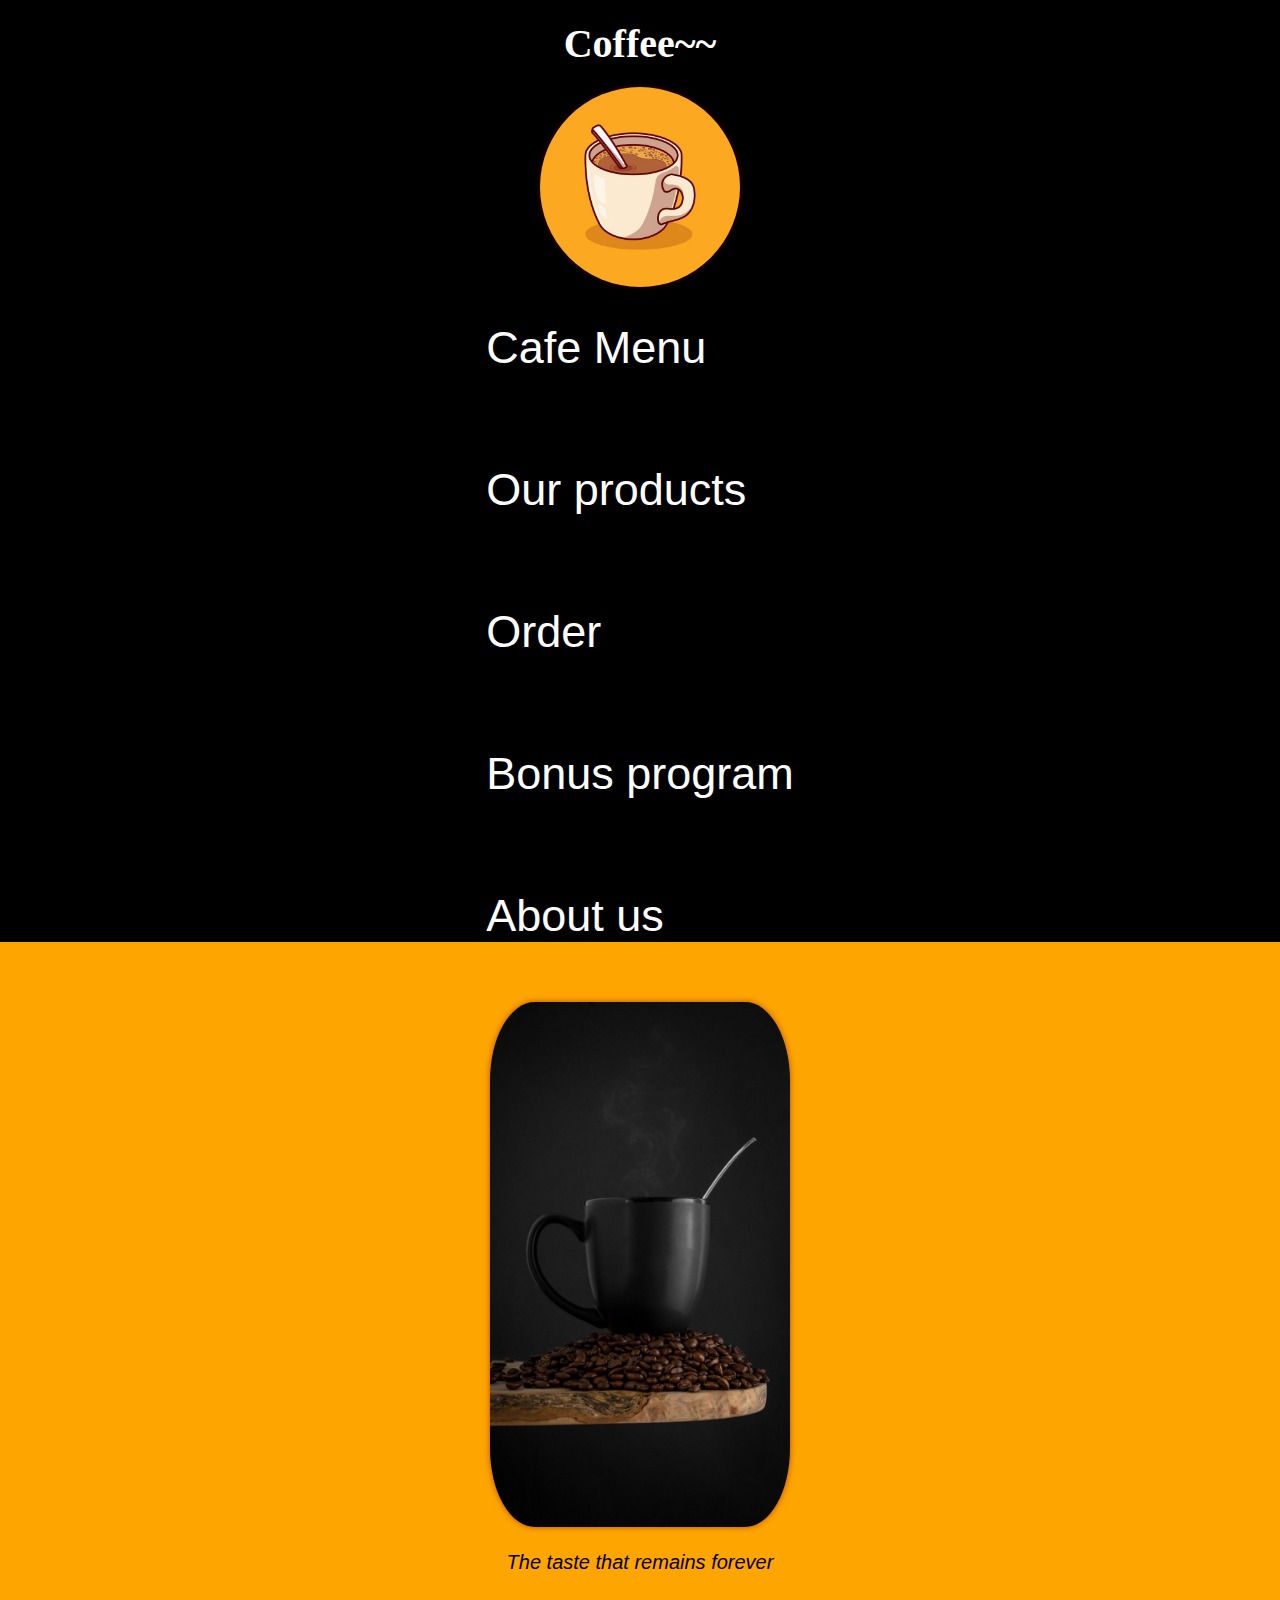
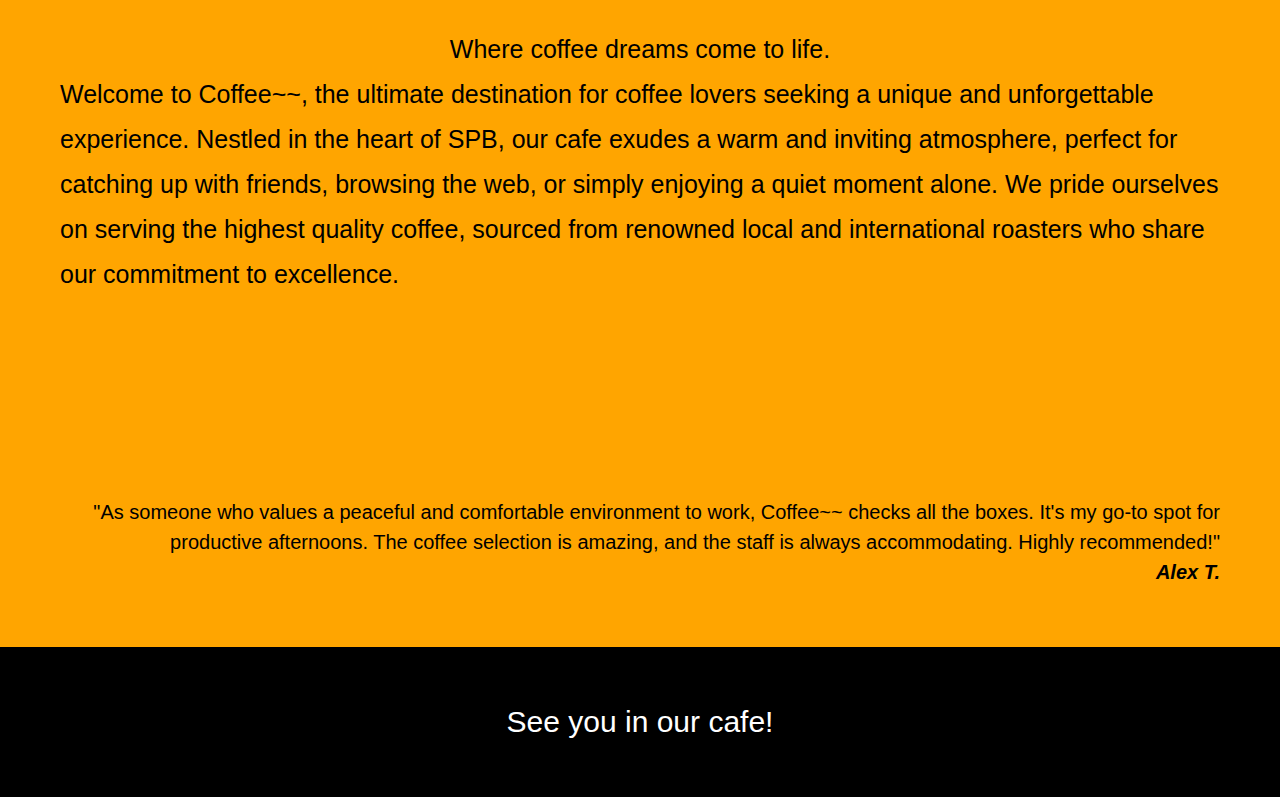
==== index.html @ 7472ffe2 "edited flex containers" ====
<!DOCTYPE html>
<html lang="eng">
<head>
    <meta charset="UTF-8">
    <title>Coffee~~</title>
    <link rel="icon" href="coffee_pic_1.jpg">
    <link rel="stylesheet" href="css/util.css">
    <link rel="stylesheet" href="css/header.css">
    <link rel="stylesheet" href="css/main.css">
    <link rel="stylesheet" href="css/footer.css">
</head>
<body>

<div class="header">
    <div class="header__image-container">
        <h1 class="header__image-title">Coffee~~</h1>
        <img class="header__coffee-image" src="coffee_pic_1.jpg" alt="Coffee image">
    </div>
    <nav class="header__menu">
        <a class="header__link">Cafe Menu</a>
        <a class="header__link">Our products</a>
        <a class="header__link">Order</a>
        <a class="header__link">Bonus program</a>
        <a class="header__link">About us</a>
    </nav>
</div>

<main class="main">
    <section class="welcome">
        <div class="welcome__image">
            <img class="welcome__coffee-image" src="coffee_pic_2.jpg" alt="Coffee image">
            <p class="welcome__aside-text"><i>The taste that remains forever</i></p>
        </div>
        <div class="welcome__text-container">
            <div class="welcome__main-text">
                <p class="welcome__title"> Where coffee dreams come to life. </p>
                <p class="welcome__text">
                    Welcome to Coffee~~, the ultimate destination for coffee lovers seeking a unique and
                    unforgettable
                    experience.
                    Nestled in the heart of SPB, our cafe exudes a warm and inviting atmosphere, perfect for catching up with
                    friends, browsing the web, or simply enjoying a quiet moment alone.
                    We pride ourselves on serving the highest quality coffee, sourced from renowned local and international
                    roasters who share our commitment to excellence.</p>
            </div>
            <article class="welcome__review">
                <blockquote class="welcome__blockquote">
                    <p class="welcome__quote"> "As someone who values a peaceful and comfortable environment to work, Coffee~~
                        checks all the boxes.
                        It's my go-to spot for productive afternoons.
                        The coffee selection is amazing, and the staff is always accommodating. Highly recommended!" </p>
                    <cite class="welcome__author"><strong>Alex T.</strong></cite>
                </blockquote>
            </article>
        </div>
    </section>
</main>
<footer class="footer">
    <p class="footer__goodbye-text"> See you in our cafe! </p>
</footer>

</body>
</html>
---- css/util.css ----
* {
    padding: 0;
    margin: 0;
    border: none;
    box-sizing: border-box;
    font-family: sans-serif;
}
body {
    display: flex;
    flex-direction: column;
    justify-content: space-between;
    min-height: 100vh;
    min-width: 100vh;
}
@media only screen and (max-width: 700px) {
    .table-container {
        display: none;
    }
}

@media only screen and (max-width: 2000px) {
    .table-container {
        display: none;
    }
}

.grid-table {
    width: 100%;
    border-collapse: collapse;
}

.grid-table th,
.grid-table td {
    padding: 10px;
    border: 1px solid black;
}

.grid-table thead th {
    background-color: lightgray;
}

.grid-table tbody tr:nth-child(even) {
    background-color: lightblue;
}

.grid-table tbody tr:nth-child(odd) {
    background-color: lightgreen;
}
---- css/header.css ----
.header {
    height: 100%;
    background: black;
    display: flex;
    justify-content: space-around;
    align-items: center;
    gap: 15px;
}
@media only screen and (max-width: 1500px) {
    .header {
        flex-direction: column;
    }
    .header__menu {
        flex-direction: column;
        gap: 10px;
    }
}
.header__image-container {
    padding: 20px;
    display: flex;
    flex-direction: column;
    justify-content: start;
    align-items: center;
    gap: 20px;
}
.header__image-title {
    font-family: cursive;
    font-size: 40px;
    color: white;
}
.header__coffee-image {
    width: 200px;
    height: auto;
    border-radius: 50%;
    filter: drop-shadow(0 0 3px rgba(100,0,0,0.5));
}
.header__menu{
    display: flex;
    gap: 90px;
    justify-content: flex-start;
    font-size: 45px;
    color: white;
}
---- css/main.css ----
.main {
    width: 100%;
    height: 100%;
    display: flex;
    flex: 1;
    background: orange;
    color: black;

}
.welcome {
    padding: 60px;
    gap: 50px;
    font-size: 25px;
    line-height: 45px;
    color: black;
    display: flex;
    justify-content: space-around;

}
@media only screen and (max-width: 1500px) {
    .welcome {
        flex-direction: column;
    }
}
.welcome__image {

    display: flex;
    flex-direction: column;
    justify-content: flex-start;
    align-items: center;
    gap: 20px;
}


.welcome__coffee-image {
    width: 300px;
    height: 525px;
    border-radius: 15%;
    filter: drop-shadow(0 0 3px rgba(100,0,0,0.5));
    display: flex;
}
.welcome__text-container {
    display: flex;
    flex-direction: column;
    justify-content: start;
    align-items: center;
    gap: 200px;

}
.welcome__main-text {
    display: flex;
    flex-direction: column;
    align-items: center;
}

.welcome__blockquote {
    font-family: cursive;
    font-size: 20px;
    line-height: 30px;
    text-align: right;
    color: black;
}
.welcome__aside-text {
    font-style: italic;
    font-size: 20px;
    line-height: 30px;
    color: black;

}
---- css/footer.css ----
.footer {
    display: flex;
    justify-content: center;
    width: 100%;
    height: auto;
    background: black;
}
.footer__goodbye-text {
    font-size: 30px;
    line-height: 150px;
    color: white;
}
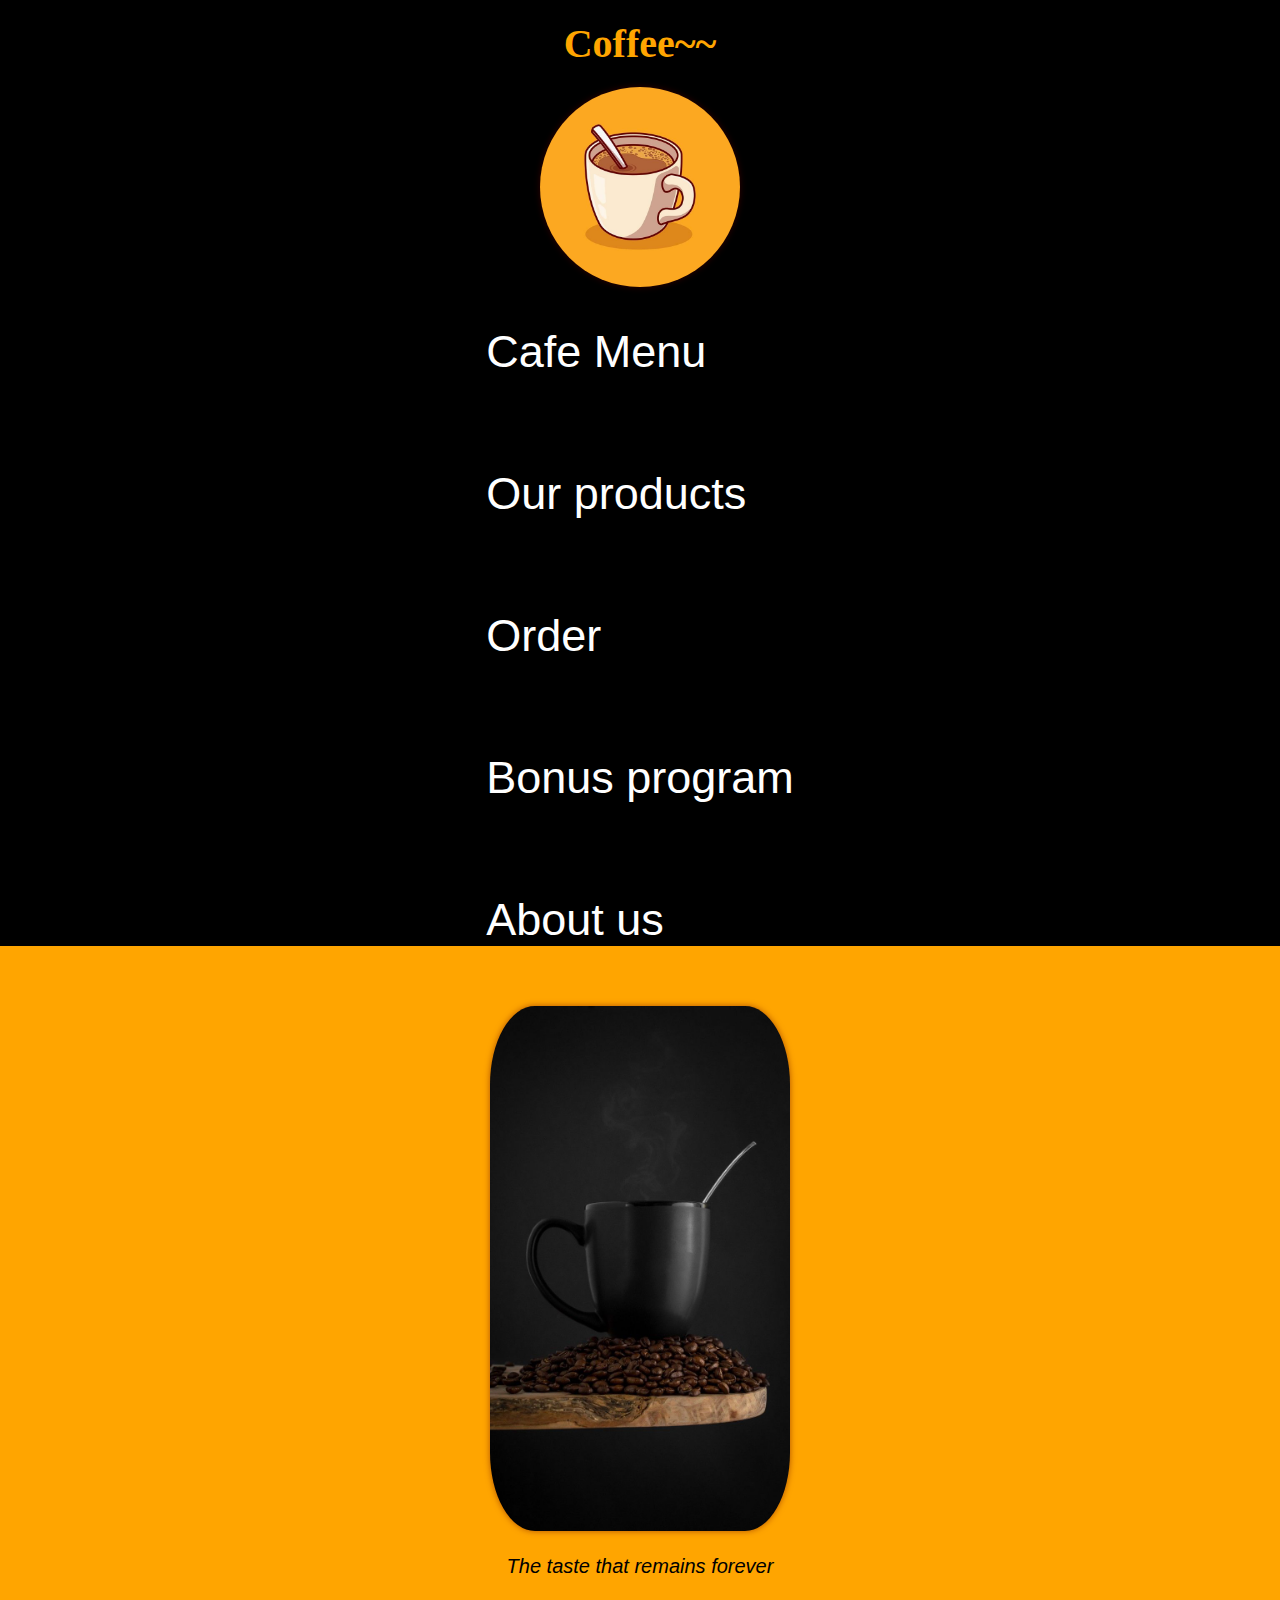
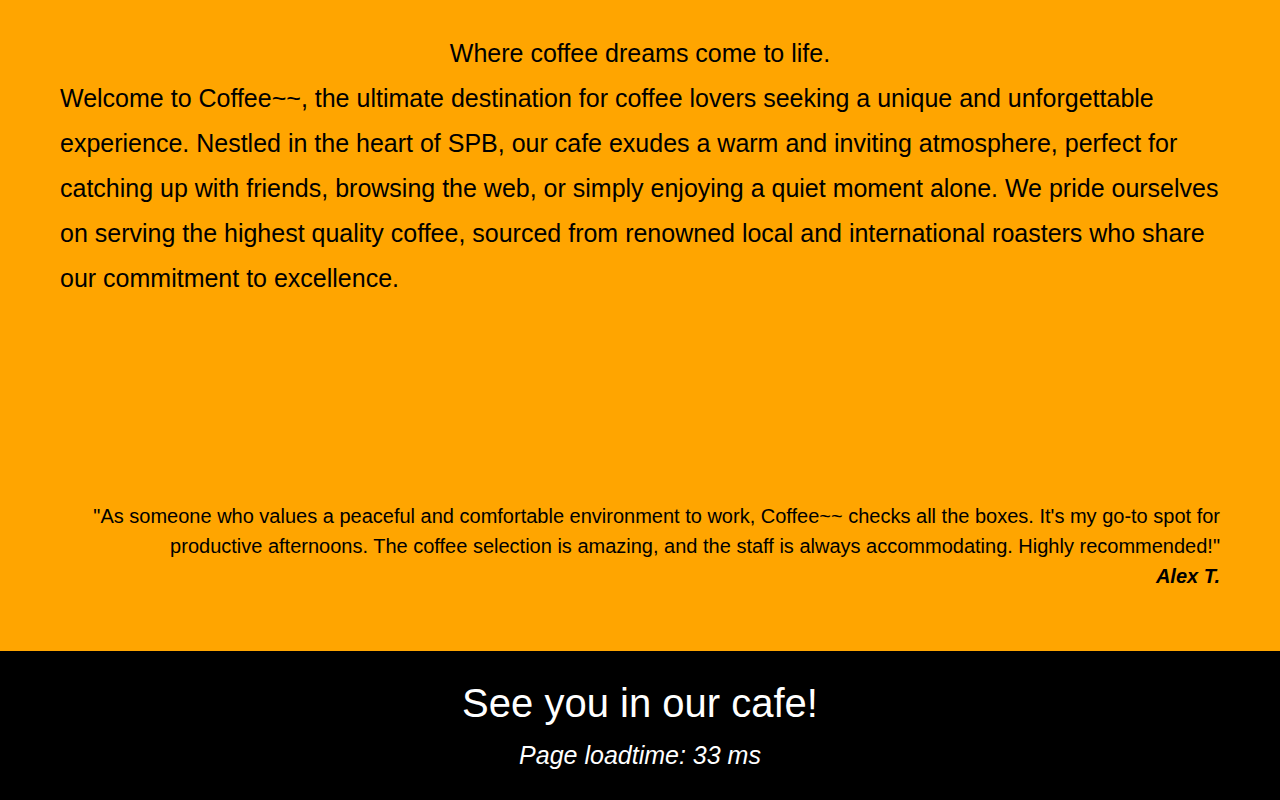
==== commit 5d078008: "change index location" ====
--- a/index.html
+++ b/index.html
@@ -3,32 +3,43 @@
 <head>
     <meta charset="UTF-8">
     <title>Coffee~~</title>
-    <link rel="icon" href="coffee_pic_1.jpg">
+    <link rel="icon" href="images/coffee_pic_1.jpg">
     <link rel="stylesheet" href="css/util.css">
-    <link rel="stylesheet" href="css/header.css">
-    <link rel="stylesheet" href="css/main.css">
-    <link rel="stylesheet" href="css/footer.css">
+    <link rel="stylesheet" href="css/header/header.css">
+    <link rel="stylesheet" href="css/header/__logo/header__logo.css">
+    <link rel="stylesheet" href="css/header/__menu/header__menu.css">
+    <link rel="stylesheet" href="css/main/main.css">
+    <link rel="stylesheet" href="css/main/__welcome/main__welcome.css">
+    <link rel="stylesheet" href="css/footer/footer.css">
+    <link rel="stylesheet" href="css/footer/__footer-text/footer__footer-text.css">
+    <link rel="stylesheet" href="css/footer/__loadtime-text/footer__loadtime-text.css">
+    <script src="scripts/page_load_time.js"></script>
+
 </head>
 <body>
 
+
 <div class="header">
     <div class="header__image-container">
-        <h1 class="header__image-title">Coffee~~</h1>
-        <img class="header__coffee-image" src="coffee_pic_1.jpg" alt="Coffee image">
+        <h1 class="header__image-title" id="colorful-title">Coffee~~</h1>
+        <a class="header__link" id="index.html" href="index.html"> <img class="header__coffee-image" src="images/coffee_pic_1.jpg" alt="Coffee image"> </a>
     </div>
     <nav class="header__menu">
-        <a class="header__link">Cafe Menu</a>
-        <a class="header__link">Our products</a>
-        <a class="header__link">Order</a>
-        <a class="header__link">Bonus program</a>
-        <a class="header__link">About us</a>
+        <a class="header__link" id="cafe_menu.html" href="html/cafe_menu.html">Cafe Menu</a>
+        <a class="header__link" id="our_products.html" href="html/our_products.html">Our products</a>
+        <a class="header__link" id="order.html" href="html/order.html">Order</a>
+        <a class="header__link" id="bonus_program.html" href="html/bonus_program.html">Bonus program</a>
+        <a class="header__link" id="about_us.html" href="html/about_us.html">About us</a>
     </nav>
+    <script src="scripts/change_color.js"></script>
+    <script src="scripts/menu_active.js"></script>
+
 </div>
 
 <main class="main">
     <section class="welcome">
         <div class="welcome__image">
-            <img class="welcome__coffee-image" src="coffee_pic_2.jpg" alt="Coffee image">
+            <img class="welcome__coffee-image" src="images/coffee_pic_2.jpg" alt="Coffee image">
             <p class="welcome__aside-text"><i>The taste that remains forever</i></p>
         </div>
         <div class="welcome__text-container">
@@ -57,6 +68,7 @@
 </main>
 <footer class="footer">
     <p class="footer__goodbye-text"> See you in our cafe! </p>
+    <p class="footer__loadtime-text"></p>
 </footer>
 
 </body>
--- a/css/util.css
+++ b/css/util.css
@@ -12,37 +12,7 @@
     min-height: 100vh;
     min-width: 100vh;
 }
-@media only screen and (max-width: 700px) {
-    .table-container {
-        display: none;
-    }
-}
-
-@media only screen and (max-width: 2000px) {
-    .table-container {
-        display: none;
-    }
-}
-
-.grid-table {
-    width: 100%;
-    border-collapse: collapse;
-}
-
-.grid-table th,
-.grid-table td {
-    padding: 10px;
-    border: 1px solid black;
-}
-
-.grid-table thead th {
-    background-color: lightgray;
-}
-
-.grid-table tbody tr:nth-child(even) {
-    background-color: lightblue;
-}
-
-.grid-table tbody tr:nth-child(odd) {
-    background-color: lightgreen;
+a {
+    text-decoration: none;
+    color: inherit;
 }--- a/css/header/header.css
+++ b/css/header/header.css
@@ -0,0 +1,23 @@
+.header {
+    height: 100%;
+    width: 100%;
+    background: black;
+    display: flex;
+    justify-content: space-around;
+    align-items: center;
+    gap: 15px;
+    position: sticky;
+    top: 0;
+    z-index: 1;
+
+}
+@media only screen and (max-width: 1500px) {
+    .header {
+        flex-direction: column;
+        position: static;
+    }
+    .header__menu {
+        flex-direction: column;
+        gap: 10px;
+    }
+}
--- a/css/header/__logo/header__logo.css
+++ b/css/header/__logo/header__logo.css
@@ -0,0 +1,25 @@
+.header__image-container {
+    padding: 20px;
+    display: flex;
+    flex-direction: column;
+    justify-content: start;
+    align-items: center;
+    gap: 20px;
+}
+.header__image-title {
+    font-family: cursive;
+    font-size: 40px;
+    color: white;
+}
+.header__image-title-orange {
+    font-family: cursive;
+    font-size: 40px;
+    color: orange;
+
+}
+.header__coffee-image {
+    width: 200px;
+    height: auto;
+    border-radius: 50%;
+    filter: drop-shadow(0 0 3px rgba(100,0,0,0.5));
+}--- a/css/header/__menu/header__menu.css
+++ b/css/header/__menu/header__menu.css
@@ -0,0 +1,18 @@
+.header__menu{
+    display: flex;
+    gap: 90px;
+    justify-content: space-between;
+    font-size: 45px;
+    color: white;
+}
+.header__linkActive {
+    color: orange;
+}
+.header__link:hover {
+    color:orange;
+}
+.active {
+    color:orange;
+    text-decoration: underline;
+
+}--- a/css/main/main.css
+++ b/css/main/main.css
@@ -0,0 +1,14 @@
+.main {
+    width: 100%;
+    height: 100%;
+    display: flex;
+    flex: 1;
+    background: orange;
+    color: black;
+
+}
+@media only screen and (max-width: 1500px) {
+    .welcome {
+        flex-direction: column;
+    }
+}--- a/css/main/__welcome/main__welcome.css
+++ b/css/main/__welcome/main__welcome.css
@@ -0,0 +1,59 @@
+.welcome {
+    padding: 60px;
+    gap: 50px;
+    font-size: 25px;
+    line-height: 45px;
+    color: black;
+    display: flex;
+    justify-content: space-around;
+
+}
+
+.welcome__image {
+
+    display: flex;
+    flex-direction: column;
+    justify-content: flex-start;
+    align-items: center;
+    gap: 20px;
+}
+
+
+.welcome__coffee-image {
+    width: 300px;
+    height: 525px;
+    border-radius: 15%;
+    filter: drop-shadow(0 0 3px rgba(100, 0, 0, 0.5));
+    display: flex;
+}
+
+.welcome__text-container {
+    display: flex;
+    flex-direction: column;
+    justify-content: start;
+    align-items: center;
+    gap: 200px;
+
+}
+
+.welcome__main-text {
+    display: flex;
+    flex-direction: column;
+    align-items: center;
+}
+
+.welcome__blockquote {
+    font-family: cursive;
+    font-size: 20px;
+    line-height: 30px;
+    text-align: right;
+    color: black;
+}
+
+.welcome__aside-text {
+    font-style: italic;
+    font-size: 20px;
+    line-height: 30px;
+    color: black;
+
+}--- a/css/footer/footer.css
+++ b/css/footer/footer.css
@@ -0,0 +1,9 @@
+.footer {
+    display: flex;
+    flex-direction: column;
+    align-items: center;
+    gap: 15px;
+    width: 100%;
+    height: auto;
+    background: black;
+}--- a/css/footer/__footer-text/footer__footer-text.css
+++ b/css/footer/__footer-text/footer__footer-text.css
@@ -0,0 +1,5 @@
+.footer__goodbye-text {
+    font-size: 40px;
+    color: white;
+    padding-top: 30px;
+}--- a/css/footer/__loadtime-text/footer__loadtime-text.css
+++ b/css/footer/__loadtime-text/footer__loadtime-text.css
@@ -0,0 +1,6 @@
+.footer__loadtime-text {
+    font-size: 25px;
+    color: white;
+    padding-bottom: 30px;
+    font-style: italic;
+}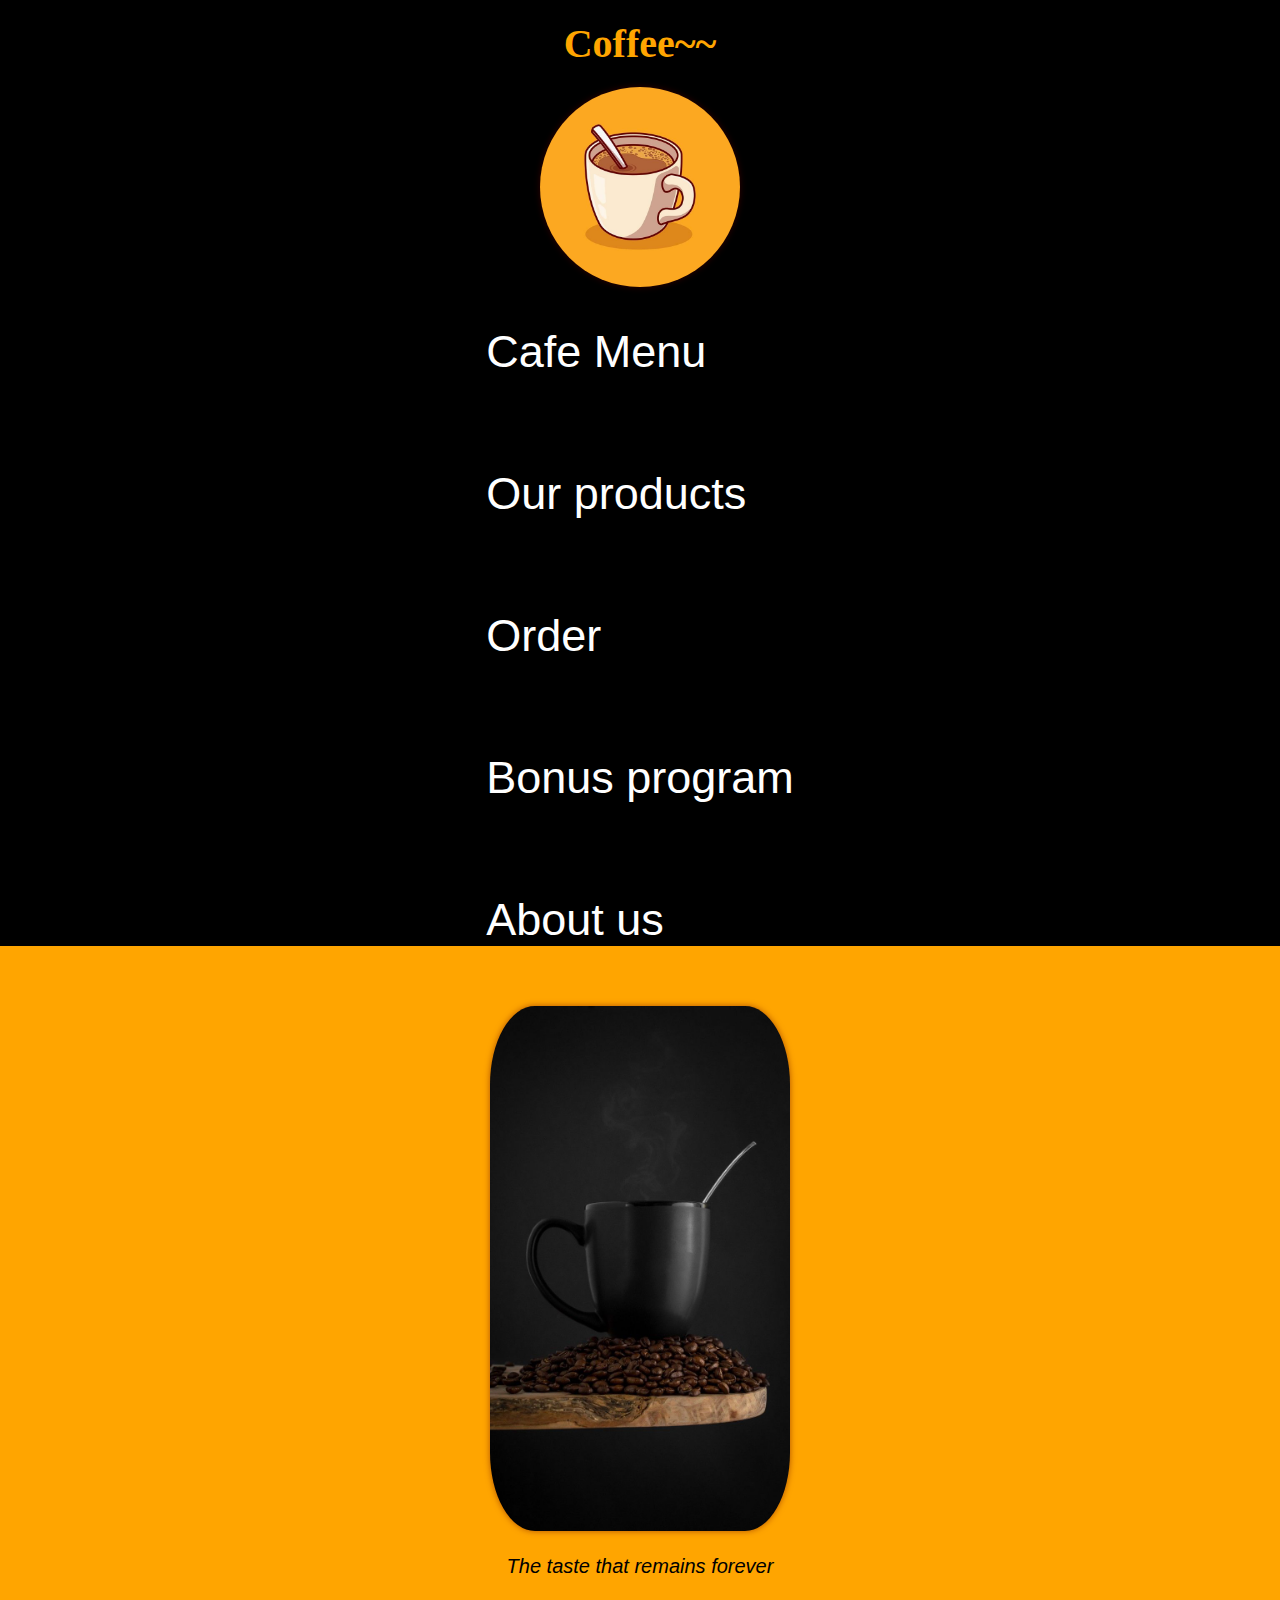
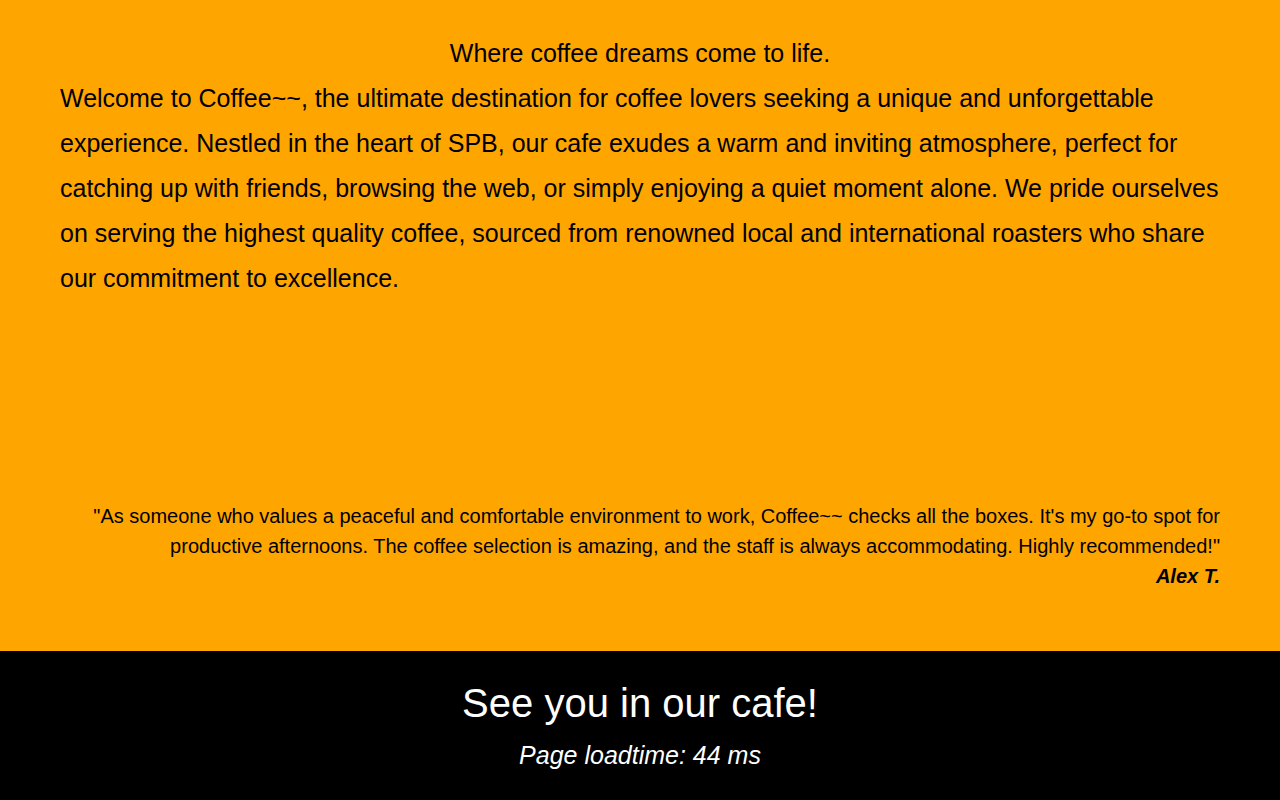
==== commit 817d2a36: "Merge pull request #4 from AngryDogy/lab4" ====
--- a/index.html
+++ b/index.html
@@ -25,11 +25,11 @@
         <a class="header__link" id="index.html" href="index.html"> <img class="header__coffee-image" src="images/coffee_pic_1.jpg" alt="Coffee image"> </a>
     </div>
     <nav class="header__menu">
-        <a class="header__link" id="cafe_menu.html" href="html/cafe_menu.html">Cafe Menu</a>
-        <a class="header__link" id="our_products.html" href="html/our_products.html">Our products</a>
-        <a class="header__link" id="order.html" href="html/order.html">Order</a>
-        <a class="header__link" id="bonus_program.html" href="html/bonus_program.html">Bonus program</a>
-        <a class="header__link" id="about_us.html" href="html/about_us.html">About us</a>
+        <a class="header__link" id="cafe_menu.html" href="cafe_menu.html">Cafe Menu</a>
+        <a class="header__link" id="our_products.html" href="our_products.html">Our products</a>
+        <a class="header__link" id="order.html" href="order.html">Order</a>
+        <a class="header__link" id="bonus_program.html" href="bonus_program.html">Bonus program</a>
+        <a class="header__link" id="about_us.html" href="about_us.html">About us</a>
     </nav>
     <script src="scripts/change_color.js"></script>
     <script src="scripts/menu_active.js"></script>
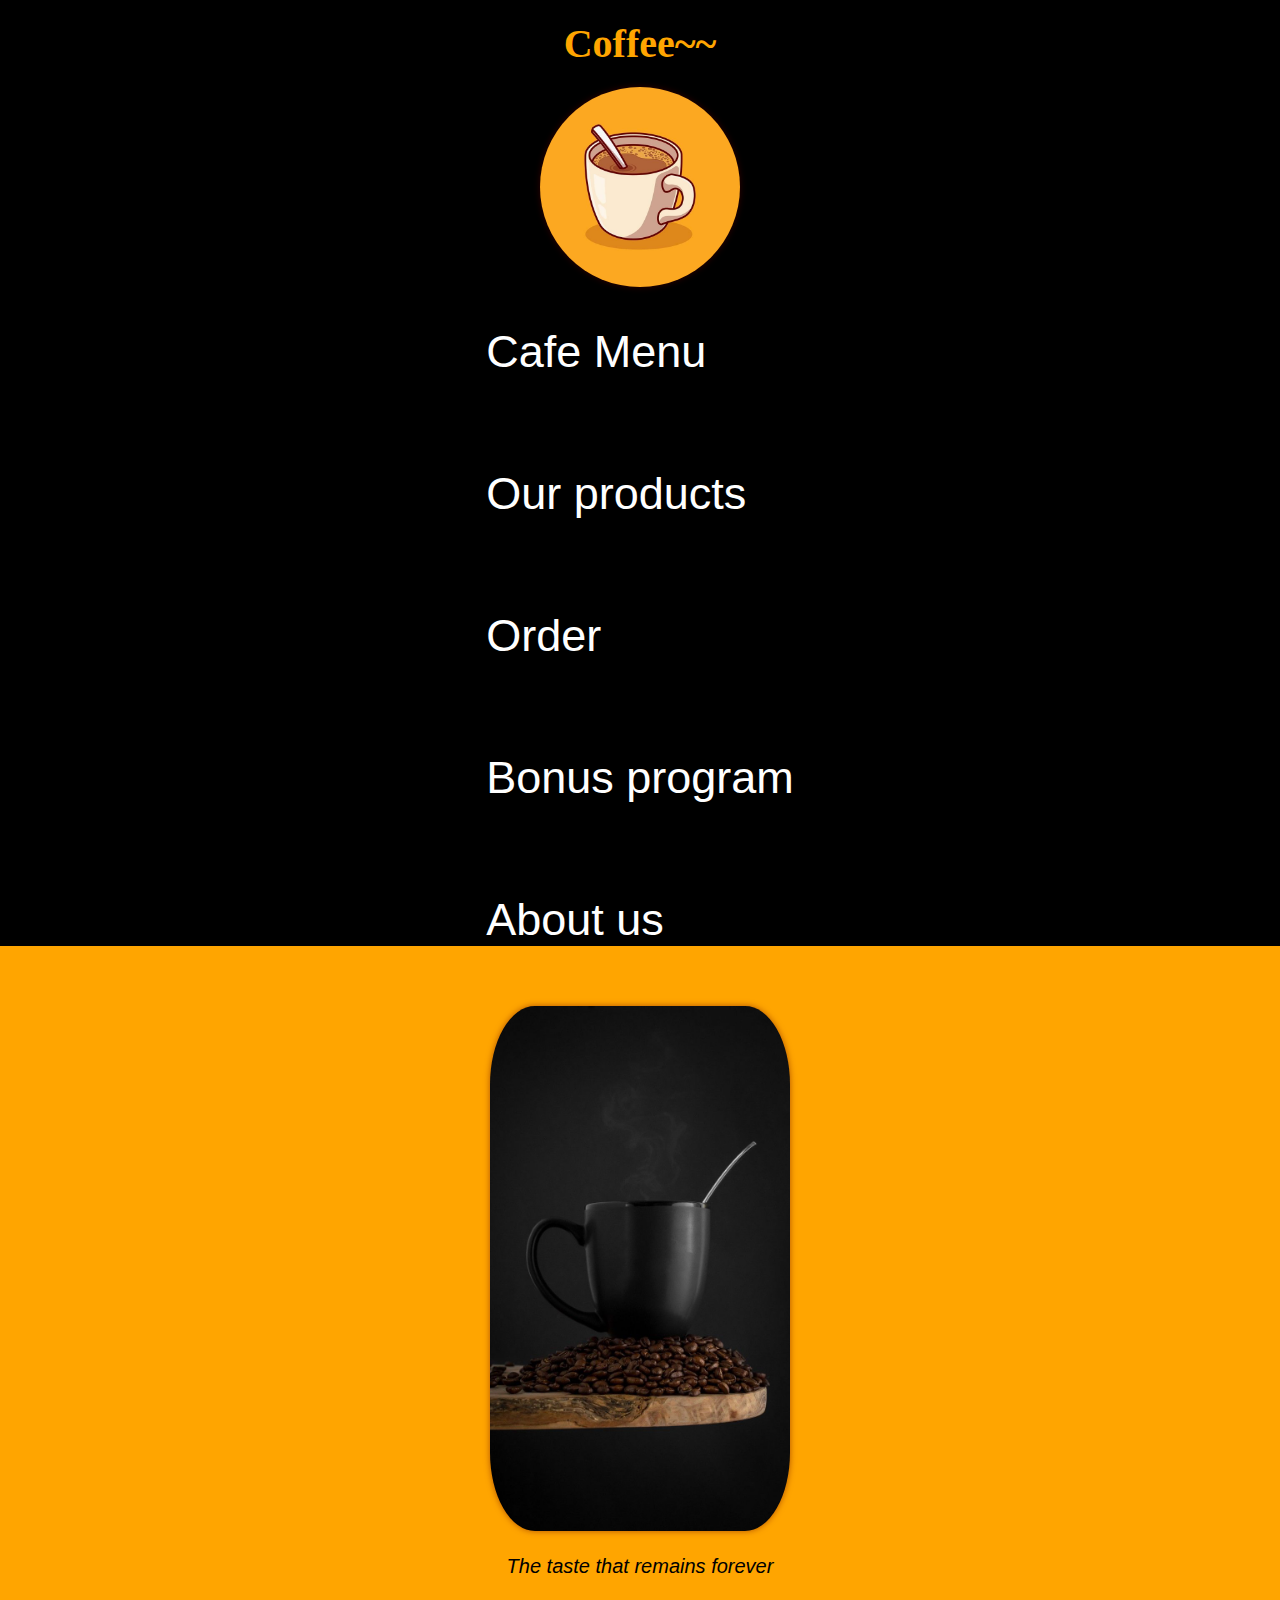
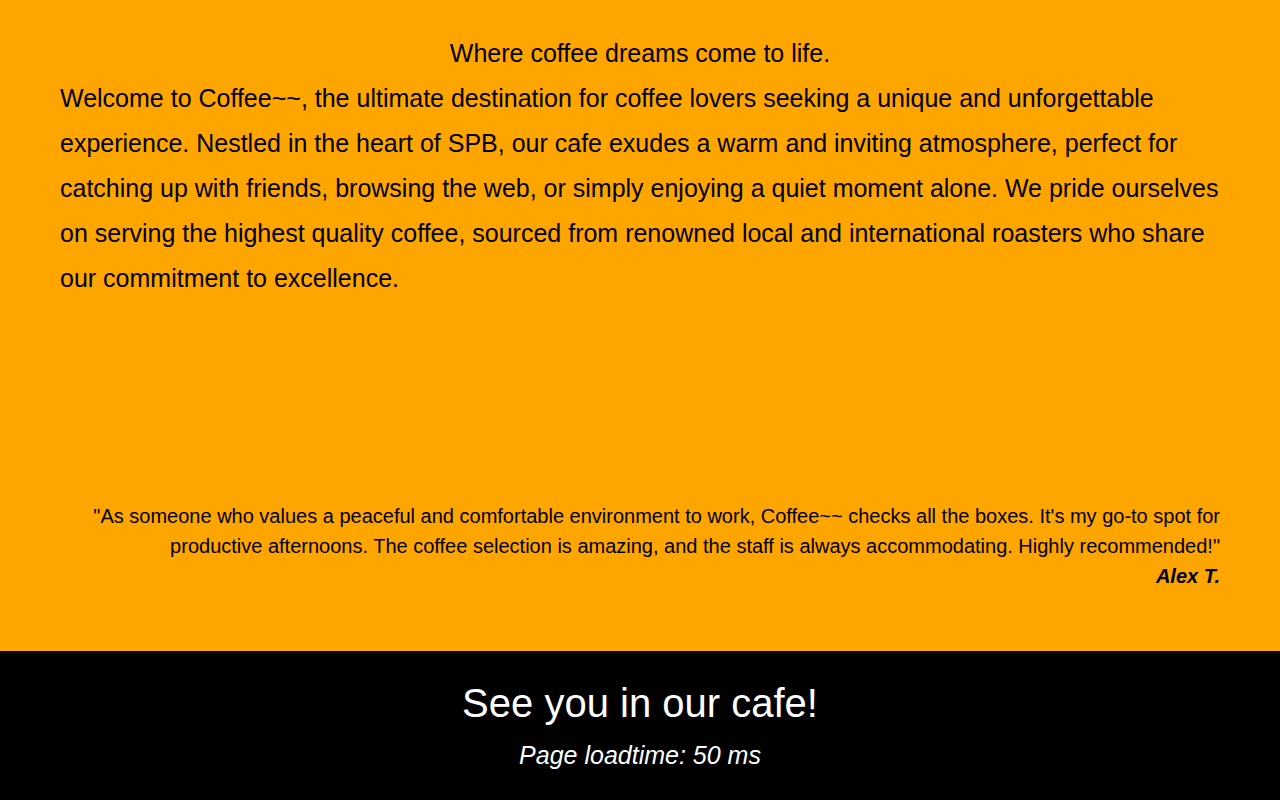
==== commit 5d2da238: "refactor: changed files location" ====
--- a/index.html
+++ b/index.html
@@ -4,15 +4,15 @@
     <meta charset="UTF-8">
     <title>Coffee~~</title>
     <link rel="icon" href="images/coffee_pic_1.jpg">
-    <link rel="stylesheet" href="css/util.css">
-    <link rel="stylesheet" href="css/header/header.css">
-    <link rel="stylesheet" href="css/header/__logo/header__logo.css">
-    <link rel="stylesheet" href="css/header/__menu/header__menu.css">
-    <link rel="stylesheet" href="css/main/main.css">
-    <link rel="stylesheet" href="css/main/__welcome/main__welcome.css">
-    <link rel="stylesheet" href="css/footer/footer.css">
-    <link rel="stylesheet" href="css/footer/__footer-text/footer__footer-text.css">
-    <link rel="stylesheet" href="css/footer/__loadtime-text/footer__loadtime-text.css">
+    <link rel="stylesheet" href="util.css">
+    <link rel="stylesheet" href="header/header.css">
+    <link rel="stylesheet" href="header/__logo/header__logo.css">
+    <link rel="stylesheet" href="header/__menu/header__menu.css">
+    <link rel="stylesheet" href="main/main.css">
+    <link rel="stylesheet" href="main/__welcome/main__welcome.css">
+    <link rel="stylesheet" href="footer/footer.css">
+    <link rel="stylesheet" href="footer/__footer-text/footer__footer-text.css">
+    <link rel="stylesheet" href="footer/__loadtime-text/footer__loadtime-text.css">
     <script src="scripts/page_load_time.js"></script>
 
 </head>
--- a/util.css
+++ b/util.css
@@ -0,0 +1,18 @@
+* {
+    padding: 0;
+    margin: 0;
+    border: none;
+    box-sizing: border-box;
+    font-family: sans-serif;
+}
+body {
+    display: flex;
+    flex-direction: column;
+    justify-content: space-between;
+    min-height: 100vh;
+    min-width: 100vh;
+}
+a {
+    text-decoration: none;
+    color: inherit;
+}--- a/header/header.css
+++ b/header/header.css
@@ -0,0 +1,23 @@
+.header {
+    height: 100%;
+    width: 100%;
+    background: black;
+    display: flex;
+    justify-content: space-around;
+    align-items: center;
+    gap: 15px;
+    position: sticky;
+    top: 0;
+    z-index: 1;
+
+}
+@media only screen and (max-width: 1500px) {
+    .header {
+        flex-direction: column;
+        position: static;
+    }
+    .header__menu {
+        flex-direction: column;
+        gap: 10px;
+    }
+}
--- a/header/__logo/header__logo.css
+++ b/header/__logo/header__logo.css
@@ -0,0 +1,25 @@
+.header__image-container {
+    padding: 20px;
+    display: flex;
+    flex-direction: column;
+    justify-content: start;
+    align-items: center;
+    gap: 20px;
+}
+.header__image-title {
+    font-family: cursive;
+    font-size: 40px;
+    color: white;
+}
+.header__image-title-orange {
+    font-family: cursive;
+    font-size: 40px;
+    color: orange;
+
+}
+.header__coffee-image {
+    width: 200px;
+    height: auto;
+    border-radius: 50%;
+    filter: drop-shadow(0 0 3px rgba(100,0,0,0.5));
+}--- a/header/__menu/header__menu.css
+++ b/header/__menu/header__menu.css
@@ -0,0 +1,18 @@
+.header__menu{
+    display: flex;
+    gap: 90px;
+    justify-content: space-between;
+    font-size: 45px;
+    color: white;
+}
+.header__linkActive {
+    color: orange;
+}
+.header__link:hover {
+    color:orange;
+}
+.active {
+    color:orange;
+    text-decoration: underline;
+
+}--- a/main/main.css
+++ b/main/main.css
@@ -0,0 +1,14 @@
+.main {
+    width: 100%;
+    height: 100%;
+    display: flex;
+    flex: 1;
+    background: orange;
+    color: black;
+
+}
+@media only screen and (max-width: 1500px) {
+    .welcome {
+        flex-direction: column;
+    }
+}--- a/main/__welcome/main__welcome.css
+++ b/main/__welcome/main__welcome.css
@@ -0,0 +1,59 @@
+.welcome {
+    padding: 60px;
+    gap: 50px;
+    font-size: 25px;
+    line-height: 45px;
+    color: black;
+    display: flex;
+    justify-content: space-around;
+
+}
+
+.welcome__image {
+
+    display: flex;
+    flex-direction: column;
+    justify-content: flex-start;
+    align-items: center;
+    gap: 20px;
+}
+
+
+.welcome__coffee-image {
+    width: 300px;
+    height: 525px;
+    border-radius: 15%;
+    filter: drop-shadow(0 0 3px rgba(100, 0, 0, 0.5));
+    display: flex;
+}
+
+.welcome__text-container {
+    display: flex;
+    flex-direction: column;
+    justify-content: start;
+    align-items: center;
+    gap: 200px;
+
+}
+
+.welcome__main-text {
+    display: flex;
+    flex-direction: column;
+    align-items: center;
+}
+
+.welcome__blockquote {
+    font-family: cursive;
+    font-size: 20px;
+    line-height: 30px;
+    text-align: right;
+    color: black;
+}
+
+.welcome__aside-text {
+    font-style: italic;
+    font-size: 20px;
+    line-height: 30px;
+    color: black;
+
+}--- a/footer/footer.css
+++ b/footer/footer.css
@@ -0,0 +1,9 @@
+.footer {
+    display: flex;
+    flex-direction: column;
+    align-items: center;
+    gap: 15px;
+    width: 100%;
+    height: auto;
+    background: black;
+}--- a/footer/__footer-text/footer__footer-text.css
+++ b/footer/__footer-text/footer__footer-text.css
@@ -0,0 +1,5 @@
+.footer__goodbye-text {
+    font-size: 40px;
+    color: white;
+    padding-top: 30px;
+}--- a/footer/__loadtime-text/footer__loadtime-text.css
+++ b/footer/__loadtime-text/footer__loadtime-text.css
@@ -0,0 +1,6 @@
+.footer__loadtime-text {
+    font-size: 25px;
+    color: white;
+    padding-bottom: 30px;
+    font-style: italic;
+}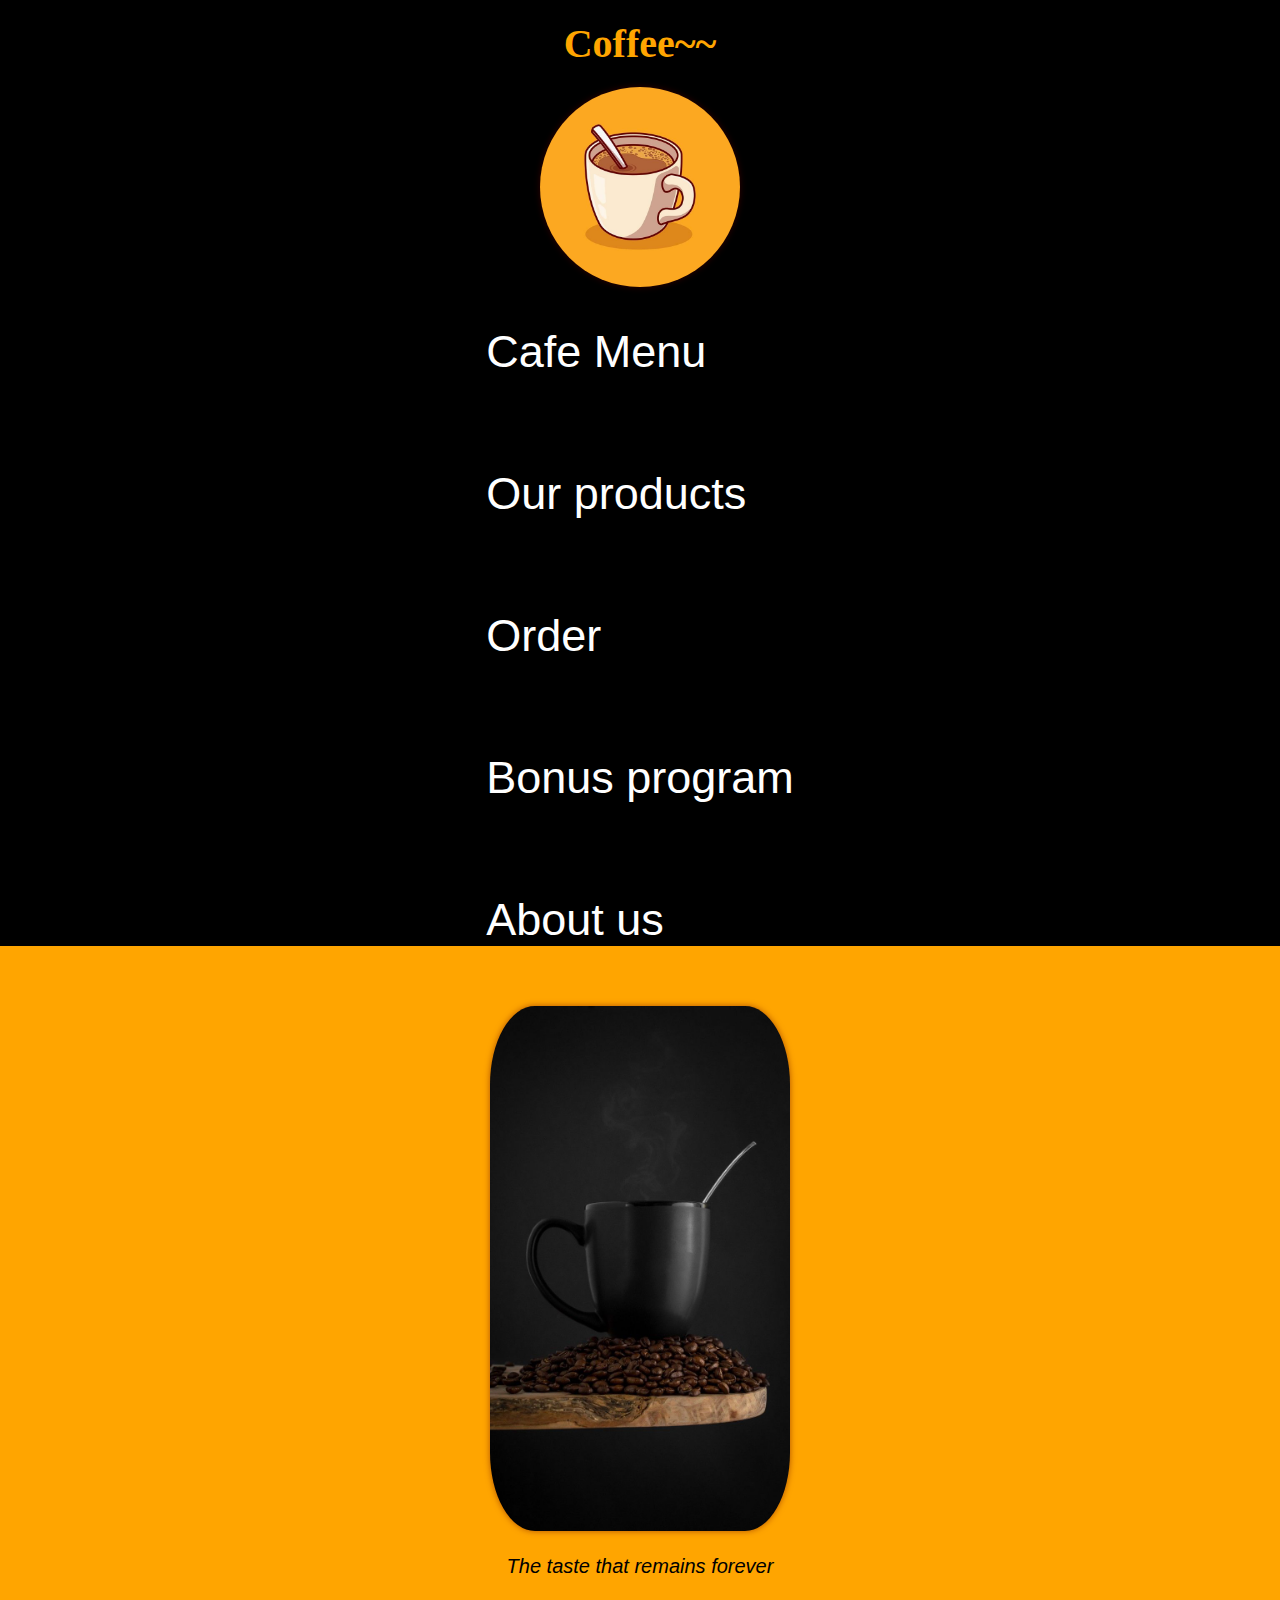
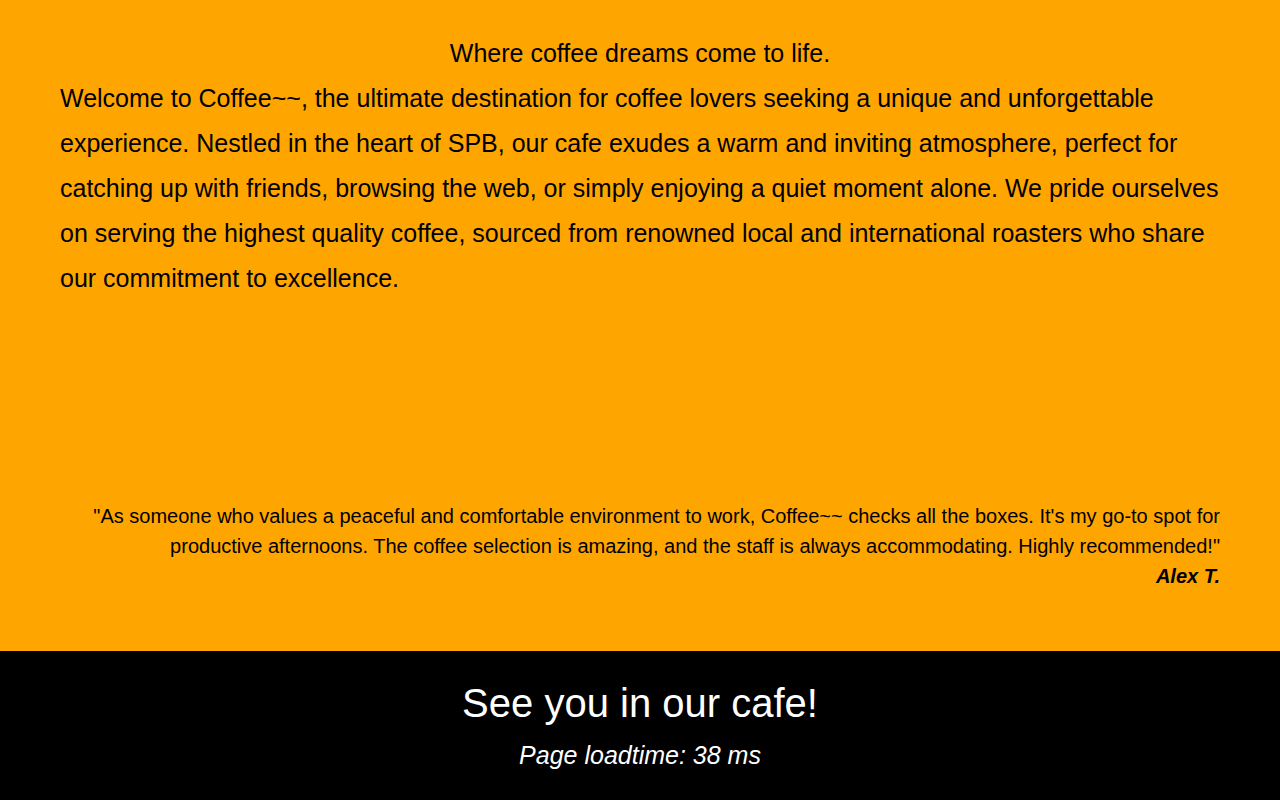
==== commit e052bc1b: "refactor" ====
--- a/index.html
+++ b/index.html
@@ -5,14 +5,14 @@
     <title>Coffee~~</title>
     <link rel="icon" href="images/coffee_pic_1.jpg">
     <link rel="stylesheet" href="util.css">
-    <link rel="stylesheet" href="header/header.css">
-    <link rel="stylesheet" href="header/__logo/header__logo.css">
-    <link rel="stylesheet" href="header/__menu/header__menu.css">
-    <link rel="stylesheet" href="main/main.css">
-    <link rel="stylesheet" href="main/__welcome/main__welcome.css">
-    <link rel="stylesheet" href="footer/footer.css">
-    <link rel="stylesheet" href="footer/__footer-text/footer__footer-text.css">
-    <link rel="stylesheet" href="footer/__loadtime-text/footer__loadtime-text.css">
+    <link rel="stylesheet" href="header.css">
+    <link rel="stylesheet" href="header__logo.css">
+    <link rel="stylesheet" href="header__menu.css">
+    <link rel="stylesheet" href="main.css">
+    <link rel="stylesheet" href="main__welcome.css">
+    <link rel="stylesheet" href="footer.css">
+    <link rel="stylesheet" href="footer__footer-text.css">
+    <link rel="stylesheet" href="footer__loadtime-text.css">
     <script src="scripts/page_load_time.js"></script>
 
 </head>
--- a/header.css
+++ b/header.css
@@ -0,0 +1,23 @@
+.header {
+    height: 100%;
+    width: 100%;
+    background: black;
+    display: flex;
+    justify-content: space-around;
+    align-items: center;
+    gap: 15px;
+    position: sticky;
+    top: 0;
+    z-index: 1;
+
+}
+@media only screen and (max-width: 1500px) {
+    .header {
+        flex-direction: column;
+        position: static;
+    }
+    .header__menu {
+        flex-direction: column;
+        gap: 10px;
+    }
+}
--- a/header__logo.css
+++ b/header__logo.css
@@ -0,0 +1,25 @@
+.header__image-container {
+    padding: 20px;
+    display: flex;
+    flex-direction: column;
+    justify-content: start;
+    align-items: center;
+    gap: 20px;
+}
+.header__image-title {
+    font-family: cursive;
+    font-size: 40px;
+    color: white;
+}
+.header__image-title-orange {
+    font-family: cursive;
+    font-size: 40px;
+    color: orange;
+
+}
+.header__coffee-image {
+    width: 200px;
+    height: auto;
+    border-radius: 50%;
+    filter: drop-shadow(0 0 3px rgba(100,0,0,0.5));
+}--- a/header__menu.css
+++ b/header__menu.css
@@ -0,0 +1,18 @@
+.header__menu{
+    display: flex;
+    gap: 90px;
+    justify-content: space-between;
+    font-size: 45px;
+    color: white;
+}
+.header__linkActive {
+    color: orange;
+}
+.header__link:hover {
+    color:orange;
+}
+.active {
+    color:orange;
+    text-decoration: underline;
+
+}--- a/main.css
+++ b/main.css
@@ -0,0 +1,14 @@
+.main {
+    width: 100%;
+    height: 100%;
+    display: flex;
+    flex: 1;
+    background: orange;
+    color: black;
+
+}
+@media only screen and (max-width: 1500px) {
+    .welcome {
+        flex-direction: column;
+    }
+}--- a/main__welcome.css
+++ b/main__welcome.css
@@ -0,0 +1,59 @@
+.welcome {
+    padding: 60px;
+    gap: 50px;
+    font-size: 25px;
+    line-height: 45px;
+    color: black;
+    display: flex;
+    justify-content: space-around;
+
+}
+
+.welcome__image {
+
+    display: flex;
+    flex-direction: column;
+    justify-content: flex-start;
+    align-items: center;
+    gap: 20px;
+}
+
+
+.welcome__coffee-image {
+    width: 300px;
+    height: 525px;
+    border-radius: 15%;
+    filter: drop-shadow(0 0 3px rgba(100, 0, 0, 0.5));
+    display: flex;
+}
+
+.welcome__text-container {
+    display: flex;
+    flex-direction: column;
+    justify-content: start;
+    align-items: center;
+    gap: 200px;
+
+}
+
+.welcome__main-text {
+    display: flex;
+    flex-direction: column;
+    align-items: center;
+}
+
+.welcome__blockquote {
+    font-family: cursive;
+    font-size: 20px;
+    line-height: 30px;
+    text-align: right;
+    color: black;
+}
+
+.welcome__aside-text {
+    font-style: italic;
+    font-size: 20px;
+    line-height: 30px;
+    color: black;
+
+}--- a/footer.css
+++ b/footer.css
@@ -0,0 +1,9 @@
+.footer {
+    display: flex;
+    flex-direction: column;
+    align-items: center;
+    gap: 15px;
+    width: 100%;
+    height: auto;
+    background: black;
+}--- a/footer__footer-text.css
+++ b/footer__footer-text.css
@@ -0,0 +1,5 @@
+.footer__goodbye-text {
+    font-size: 40px;
+    color: white;
+    padding-top: 30px;
+}--- a/footer__loadtime-text.css
+++ b/footer__loadtime-text.css
@@ -0,0 +1,6 @@
+.footer__loadtime-text {
+    font-size: 25px;
+    color: white;
+    padding-bottom: 30px;
+    font-style: italic;
+}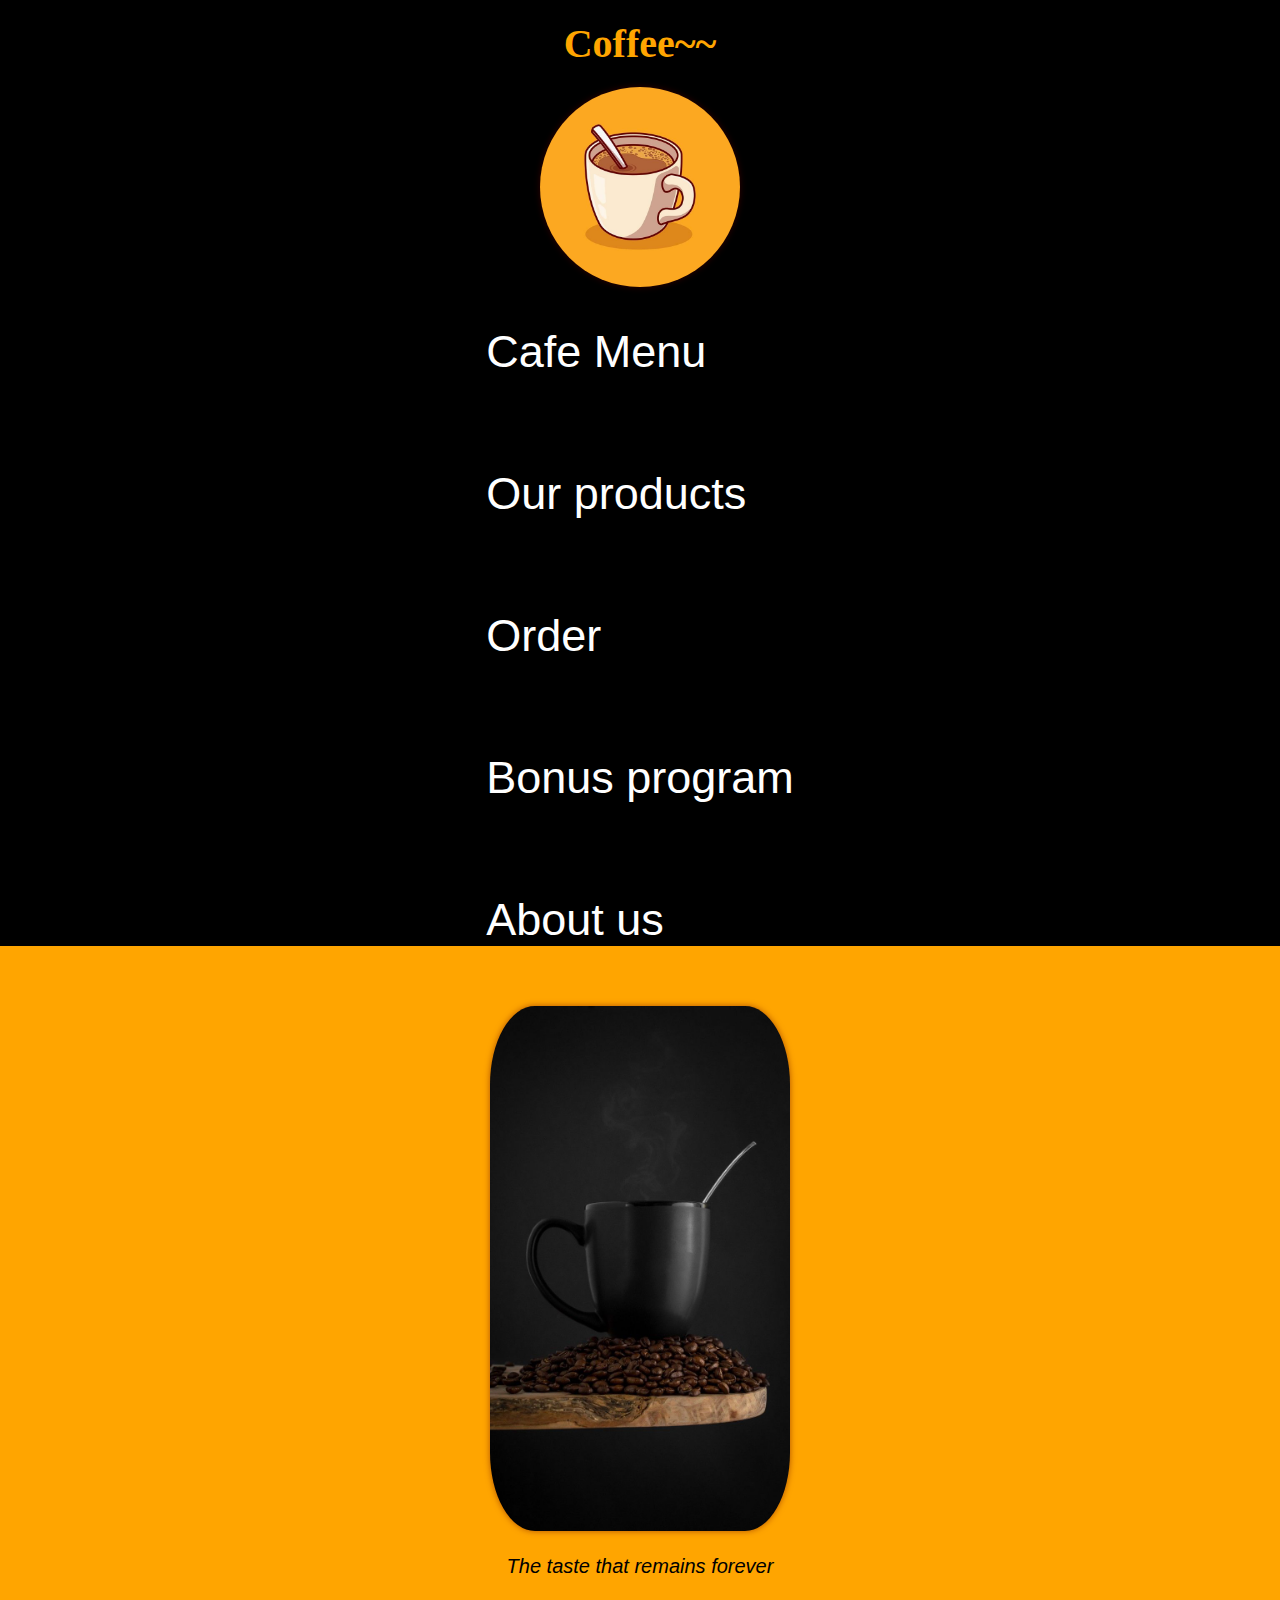
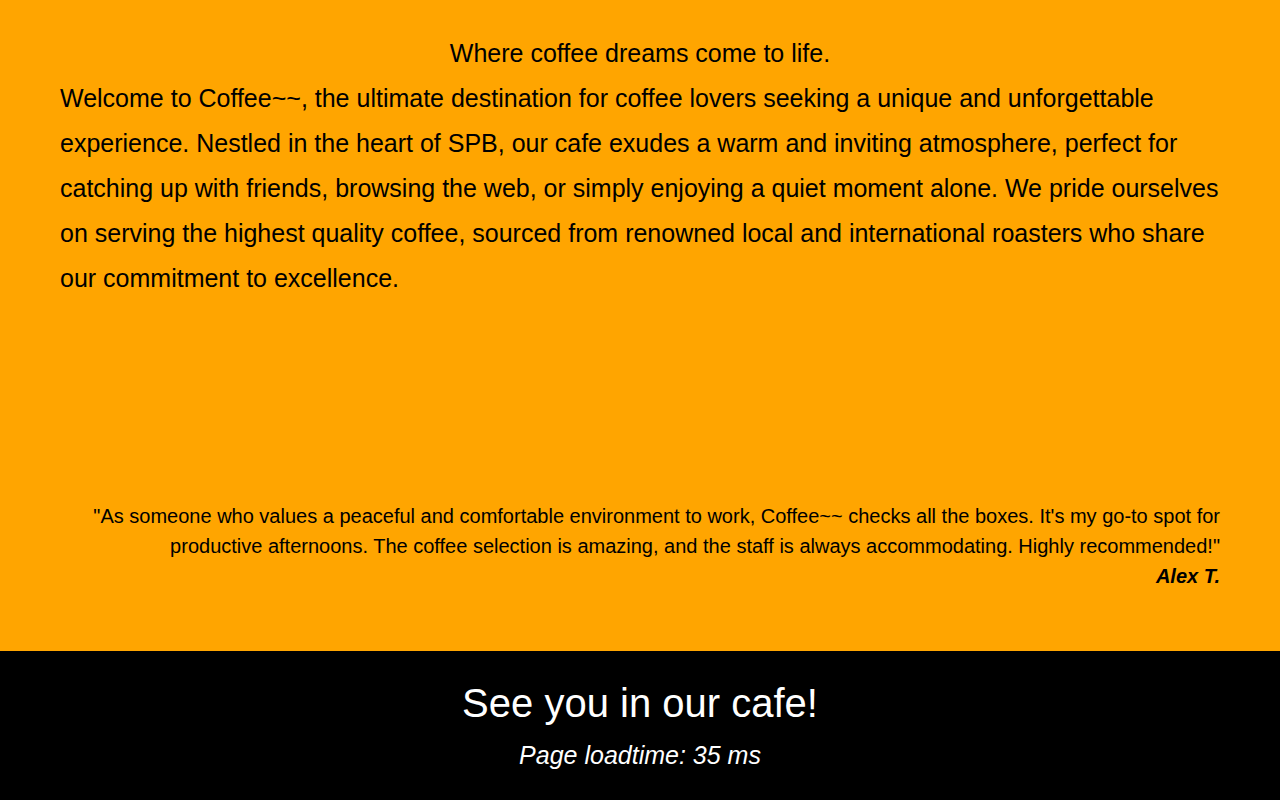
==== commit b7780a17: "refactor: index" ====
--- a/index.html
+++ b/index.html
@@ -4,15 +4,15 @@
     <meta charset="UTF-8">
     <title>Coffee~~</title>
     <link rel="icon" href="images/coffee_pic_1.jpg">
-    <link rel="stylesheet" href="util.css">
-    <link rel="stylesheet" href="header.css">
-    <link rel="stylesheet" href="header__logo.css">
-    <link rel="stylesheet" href="header__menu.css">
-    <link rel="stylesheet" href="main.css">
-    <link rel="stylesheet" href="main__welcome.css">
-    <link rel="stylesheet" href="footer.css">
-    <link rel="stylesheet" href="footer__footer-text.css">
-    <link rel="stylesheet" href="footer__loadtime-text.css">
+    <link rel="stylesheet" href="css/util.css">
+    <link rel="stylesheet" href="css/header.css">
+    <link rel="stylesheet" href="css/header__logo.css">
+    <link rel="stylesheet" href="css/header__menu.css">
+    <link rel="stylesheet" href="css/main.css">
+    <link rel="stylesheet" href="css/main__welcome.css">
+    <link rel="stylesheet" href="css/footer.css">
+    <link rel="stylesheet" href="css/footer__footer-text.css">
+    <link rel="stylesheet" href="css/footer__loadtime-text.css">
     <script src="scripts/page_load_time.js"></script>
 
 </head>
@@ -25,11 +25,11 @@
         <a class="header__link" id="index.html" href="index.html"> <img class="header__coffee-image" src="images/coffee_pic_1.jpg" alt="Coffee image"> </a>
     </div>
     <nav class="header__menu">
-        <a class="header__link" id="cafe_menu.html" href="cafe_menu.html">Cafe Menu</a>
-        <a class="header__link" id="our_products.html" href="our_products.html">Our products</a>
-        <a class="header__link" id="order.html" href="order.html">Order</a>
-        <a class="header__link" id="bonus_program.html" href="bonus_program.html">Bonus program</a>
-        <a class="header__link" id="about_us.html" href="about_us.html">About us</a>
+        <a class="header__link" id="cafe_menu.html" href="html/cafe_menu.html">Cafe Menu</a>
+        <a class="header__link" id="our_products.html" href="html/our_products.html">Our products</a>
+        <a class="header__link" id="order.html" href="html/order.html">Order</a>
+        <a class="header__link" id="bonus_program.html" href="html/bonus_program.html">Bonus program</a>
+        <a class="header__link" id="about_us.html" href="html/about_us.html">About us</a>
     </nav>
     <script src="scripts/change_color.js"></script>
     <script src="scripts/menu_active.js"></script>
--- a/css/util.css
+++ b/css/util.css
@@ -0,0 +1,18 @@
+* {
+    padding: 0;
+    margin: 0;
+    border: none;
+    box-sizing: border-box;
+    font-family: sans-serif;
+}
+body {
+    display: flex;
+    flex-direction: column;
+    justify-content: space-between;
+    min-height: 100vh;
+    min-width: 100vh;
+}
+a {
+    text-decoration: none;
+    color: inherit;
+}--- a/css/header.css
+++ b/css/header.css
@@ -0,0 +1,23 @@
+.header {
+    height: 100%;
+    width: 100%;
+    background: black;
+    display: flex;
+    justify-content: space-around;
+    align-items: center;
+    gap: 15px;
+    position: sticky;
+    top: 0;
+    z-index: 1;
+
+}
+@media only screen and (max-width: 1500px) {
+    .header {
+        flex-direction: column;
+        position: static;
+    }
+    .header__menu {
+        flex-direction: column;
+        gap: 10px;
+    }
+}
--- a/css/header__logo.css
+++ b/css/header__logo.css
@@ -0,0 +1,25 @@
+.header__image-container {
+    padding: 20px;
+    display: flex;
+    flex-direction: column;
+    justify-content: start;
+    align-items: center;
+    gap: 20px;
+}
+.header__image-title {
+    font-family: cursive;
+    font-size: 40px;
+    color: white;
+}
+.header__image-title-orange {
+    font-family: cursive;
+    font-size: 40px;
+    color: orange;
+
+}
+.header__coffee-image {
+    width: 200px;
+    height: auto;
+    border-radius: 50%;
+    filter: drop-shadow(0 0 3px rgba(100,0,0,0.5));
+}--- a/css/header__menu.css
+++ b/css/header__menu.css
@@ -0,0 +1,18 @@
+.header__menu{
+    display: flex;
+    gap: 90px;
+    justify-content: space-between;
+    font-size: 45px;
+    color: white;
+}
+.header__linkActive {
+    color: orange;
+}
+.header__link:hover {
+    color:orange;
+}
+.active {
+    color:orange;
+    text-decoration: underline;
+
+}--- a/css/main.css
+++ b/css/main.css
@@ -0,0 +1,14 @@
+.main {
+    width: 100%;
+    height: 100%;
+    display: flex;
+    flex: 1;
+    background: orange;
+    color: black;
+
+}
+@media only screen and (max-width: 1500px) {
+    .welcome {
+        flex-direction: column;
+    }
+}--- a/css/main__welcome.css
+++ b/css/main__welcome.css
@@ -0,0 +1,59 @@
+.welcome {
+    padding: 60px;
+    gap: 50px;
+    font-size: 25px;
+    line-height: 45px;
+    color: black;
+    display: flex;
+    justify-content: space-around;
+
+}
+
+.welcome__image {
+
+    display: flex;
+    flex-direction: column;
+    justify-content: flex-start;
+    align-items: center;
+    gap: 20px;
+}
+
+
+.welcome__coffee-image {
+    width: 300px;
+    height: 525px;
+    border-radius: 15%;
+    filter: drop-shadow(0 0 3px rgba(100, 0, 0, 0.5));
+    display: flex;
+}
+
+.welcome__text-container {
+    display: flex;
+    flex-direction: column;
+    justify-content: start;
+    align-items: center;
+    gap: 200px;
+
+}
+
+.welcome__main-text {
+    display: flex;
+    flex-direction: column;
+    align-items: center;
+}
+
+.welcome__blockquote {
+    font-family: cursive;
+    font-size: 20px;
+    line-height: 30px;
+    text-align: right;
+    color: black;
+}
+
+.welcome__aside-text {
+    font-style: italic;
+    font-size: 20px;
+    line-height: 30px;
+    color: black;
+
+}--- a/css/footer.css
+++ b/css/footer.css
@@ -0,0 +1,9 @@
+.footer {
+    display: flex;
+    flex-direction: column;
+    align-items: center;
+    gap: 15px;
+    width: 100%;
+    height: auto;
+    background: black;
+}--- a/css/footer__footer-text.css
+++ b/css/footer__footer-text.css
@@ -0,0 +1,5 @@
+.footer__goodbye-text {
+    font-size: 40px;
+    color: white;
+    padding-top: 30px;
+}--- a/css/footer__loadtime-text.css
+++ b/css/footer__loadtime-text.css
@@ -0,0 +1,6 @@
+.footer__loadtime-text {
+    font-size: 25px;
+    color: white;
+    padding-bottom: 30px;
+    font-style: italic;
+}